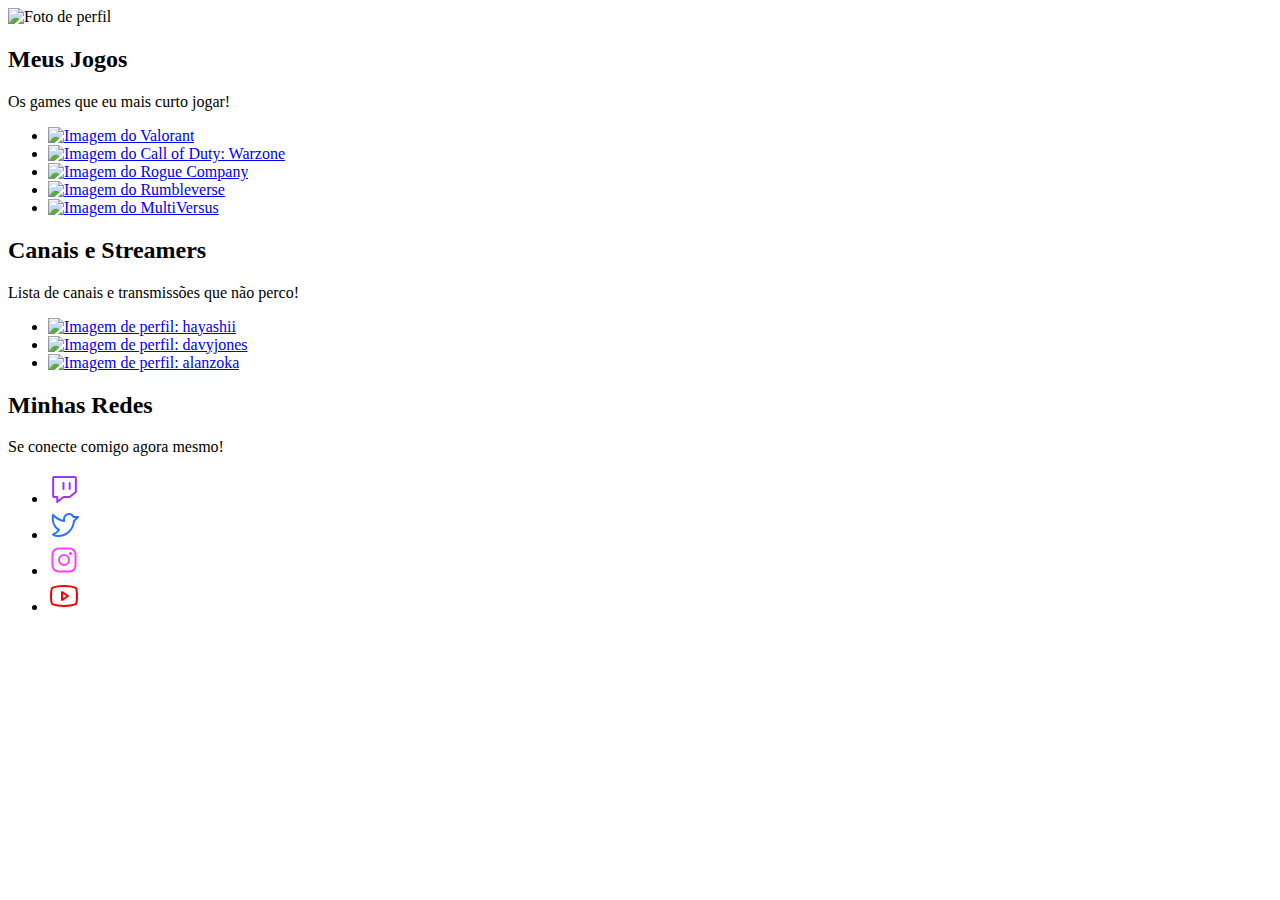
==== index.html @ f9d17933 "Project initial NLW" ====
<!DOCTYPE html>
<html lang="en">
<head>
    <link rel="preconnect" href="https://fonts.googleapis.com">
    <link rel="preconnect" href="https://fonts.gstatic.com" crossorigin>
    <link href="https://fonts.googleapis.com/css2?family=Inter:wght@400;700&display=swap" rel="stylesheet">
    <meta charset="UTF-8">
    <meta http-equiv="X-UA-Compatible" content="IE=edge">
    <meta name="viewport" content="width=device-width, initial-scale=1.0">
    <title>NLW eSpots</title>
    <link href="Style.css" rel="stylesheet">
</head>
<body>
    <header>
        <div>
            <img src="https://github.com/lionDias.png" alt="Foto de perfil">
        </div>
    </header>
    <main>
        <section>
            <div>
                <h2>Meus Jogos</h2>
                <p>Os games que eu mais curto jogar!</p>
                <ul class="gameList">
                    <li>
                        <a target="_Blank" href="https://www.twitch.tv/directory/game/VALORANT">
                            <img src="https://static-cdn.jtvnw.net/ttv-boxart/516575-188x250.jpg" alt="Imagem do Valorant">
                        </a>
                    </li>
                    <li>
                        <a target="_Blank" href="https://www.twitch.tv/directory/game/Call%20of%20Duty%3A%20Warzone">
                            <img src="https://static-cdn.jtvnw.net/ttv-boxart/512710-188x250.jpg" alt="Imagem do Call of Duty: Warzone">
                        </a>
                    </li>
                    <li>
                        <a target="_Blank" href="https://www.twitch.tv/directory/game/Rogue%20Company">
                            <img src="https://static-cdn.jtvnw.net/ttv-boxart/514194-188x250.jpg" alt="Imagem do Rogue Company">
                        </a>
                    </li>
                    <li>
                        <a target="_Blank" href="https://www.twitch.tv/directory/game/Rumbleverse">
                            <img src="https://static-cdn.jtvnw.net/ttv-boxart/161880494_IGDB-188x250.jpg" alt="Imagem do Rumbleverse">
                        </a>
                    </li>
                    <li>
                        <a target="_Blank" href="https://www.twitch.tv/directory/game/MultiVersus">
                            <img src="https://static-cdn.jtvnw.net/ttv-boxart/950189725-188x250.jpg" alt="Imagem do MultiVersus">
                        </a>
                    </li>
                    
                </ul>
            </div>
        </section>
        <section>
            <div>
                <h2>Canais e Streamers</h2>
                <p>Lista de canais e transmissões que não perco!</p>
                <ul class="channelList">
                    <li>
                        <a target="_Blank" href="https://www.twitch.tv/hayashii">
                            <img src="https://static-cdn.jtvnw.net/jtv_user_pictures/d67c0674-ba7c-49b4-949e-787da0542b9f-profile_image-150x150.png" alt="Imagem de perfil: hayashii">
                        </a>
                    </li>
                    <li>
                        <a target="_Blank" href="https://www.twitch.tv/davyjones">
                            <img src="https://static-cdn.jtvnw.net/jtv_user_pictures/abe01c02-472a-43c7-89d5-deb170e61132-profile_image-150x150.png" alt="Imagem de perfil: davyjones">
                        </a>
                    </li>
                    <li>
                        <a target="_Blank" href="https://www.twitch.tv/alanzoka">
                            <img src="https://static-cdn.jtvnw.net/jtv_user_pictures/15cec952-c1ba-4ff8-a79c-53c2fa5bd269-profile_image-150x150.png" alt="Imagem de perfil: alanzoka">
                        </a>
                    </li>
                </ul>
            </div>
        </section>
        <section>
            <div>
                <h2>Minhas Redes</h2>
                <p>Se conecte comigo agora mesmo!</p>
                <ul class="mediaList">
                    <li>
                        <a target="_Blank" href="https://www.twitch.tv/yswordz">
                            <svg width="33" height="32" viewBox="0 0 33 32" fill="none" xmlns="http://www.w3.org/2000/svg">
                                <path d="M21.2824 25H15.8426C15.6011 25.0001 15.3678 25.0844 15.1852 25.2375L9.28125 30V25H6.1875C5.914 25 5.65169 24.8946 5.4583 24.7071C5.2649 24.5196 5.15625 24.2652 5.15625 24V6C5.15625 5.73478 5.2649 5.48043 5.4583 5.29289C5.65169 5.10536 5.914 5 6.1875 5H26.8125C27.086 5 27.3483 5.10536 27.5417 5.29289C27.7351 5.48043 27.8438 5.73478 27.8438 6V19.5375C27.8417 19.6832 27.8072 19.8267 27.7427 19.9583C27.6782 20.0899 27.5851 20.2065 27.4699 20.3L21.9398 24.7625C21.7572 24.9156 21.5239 24.9999 21.2824 25V25Z" stroke="#9A35FF" stroke-width="2" stroke-linecap="round" stroke-linejoin="round"/>
                                <path d="M21.6562 11V17" stroke="#9A35FF" stroke-width="2" stroke-linecap="round" stroke-linejoin="round"/>
                                <path d="M15.4688 11V17" stroke="#9A35FF" stroke-width="2" stroke-linecap="round" stroke-linejoin="round"/>
                            </svg>                                
                        </a>
                    </li>
                    <li>
                        <a target="_Blank" href="https://www.twitter.com/zPsyches">
                            <svg width="32" height="32" viewBox="0 0 32 32" fill="none" xmlns="http://www.w3.org/2000/svg">
                                <path d="M16 11C16 8.25003 18.3125 5.96253 21.0625 6.00003C22.0256 6.01115 22.9649 6.30018 23.7676 6.83237C24.5704 7.36457 25.2023 8.11728 25.5875 9.00003H30L25.9625 13.0375C25.7019 17.0932 23.9066 20.8975 20.9415 23.6769C17.9764 26.4562 14.0641 28.002 10 28C6 28 5 26.5 5 26.5C5 26.5 9 25 11 22C11 22 3 18 5 7.00003C5 7.00003 10 12 16 13V11Z" stroke="#2871FF" stroke-width="2" stroke-linecap="round" stroke-linejoin="round"/>
                            </svg>       
                        </a>
                    </li>
                    <li>
                        <a target="_Blank" href="https://www.instagram.com/lion._.dias">
                            <svg width="32" height="32" viewBox="0 0 32 32" fill="none" xmlns="http://www.w3.org/2000/svg">
                                <path d="M16 21C18.7614 21 21 18.7614 21 16C21 13.2386 18.7614 11 16 11C13.2386 11 11 13.2386 11 16C11 18.7614 13.2386 21 16 21Z" stroke="#FA41FE" stroke-width="2" stroke-miterlimit="10"/>
                                <path d="M21.5 4.5H10.5C7.18629 4.5 4.5 7.18629 4.5 10.5V21.5C4.5 24.8137 7.18629 27.5 10.5 27.5H21.5C24.8137 27.5 27.5 24.8137 27.5 21.5V10.5C27.5 7.18629 24.8137 4.5 21.5 4.5Z" stroke="#FA41FE" stroke-width="2" stroke-linecap="round" stroke-linejoin="round"/>
                                <path d="M22.5 11C23.3284 11 24 10.3284 24 9.5C24 8.67157 23.3284 8 22.5 8C21.6716 8 21 8.67157 21 9.5C21 10.3284 21.6716 11 22.5 11Z" fill="#FA41FE"/>
                            </svg>      
                        </a>
                    </li>
                    <li>
                        <a target="_Blank" href="https://www.youtube.com/channel/UCJgaApIvH8OOdaZd_C2_WPQ">
                            <svg width="32" height="32" viewBox="0 0 32 32" fill="none" xmlns="http://www.w3.org/2000/svg">
                                <path d="M20 16L14 12V20L20 16Z" stroke="#F40000" stroke-width="2" stroke-linecap="round" stroke-linejoin="round"/>
                                <path d="M3 16C3 19.725 3.3875 21.9 3.675 23.025C3.75427 23.3302 3.90418 23.6126 4.11262 23.8493C4.32106 24.0859 4.58221 24.2703 4.875 24.3875C9.0625 25.9875 16 25.95 16 25.95C16 25.95 22.9375 25.9875 27.125 24.3875C27.4178 24.2703 27.6789 24.0859 27.8874 23.8493C28.0958 23.6126 28.2457 23.3302 28.325 23.025C28.6125 21.9 29 19.725 29 16C29 12.275 28.6125 10.1 28.325 8.975C28.2457 8.66975 28.0958 8.38741 27.8874 8.15074C27.6789 7.91407 27.4178 7.7297 27.125 7.6125C22.9375 6.0125 16 6.05 16 6.05C16 6.05 9.0625 6.0125 4.875 7.6125C4.58221 7.7297 4.32106 7.91407 4.11262 8.15074C3.90418 8.38741 3.75427 8.66975 3.675 8.975C3.3875 10.1 3 12.275 3 16Z" stroke="#F40000" stroke-width="2" stroke-linecap="round" stroke-linejoin="round"/>
                            </svg>     
                        </a>
                    </li>
                </ul>
            </div>
        </section>
    </main>
</body>
</html>
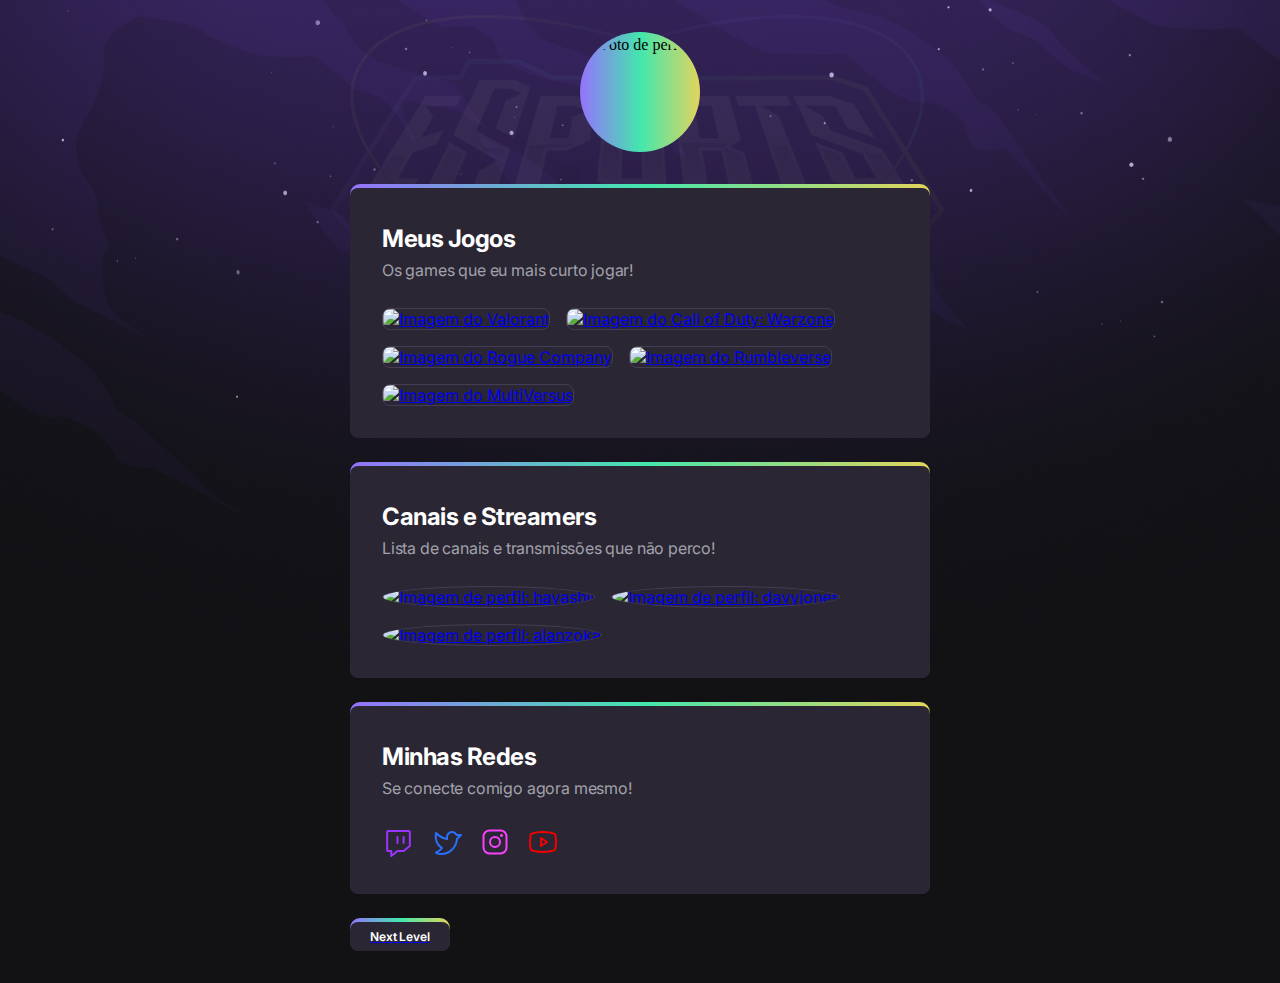
==== commit 439d406d: "fixing bugs" ====
--- a/index.html
+++ b/index.html
@@ -115,6 +115,14 @@
                 </ul>
             </div>
         </section>
+        <a href="./Next Level/Next Level.html">
+            <section class="button">
+                <div class="divButton">
+                    <p>Next Level</p>
+                </div>
+            </section>
+        </a>
+        </button>
     </main>
 </body>
 </html>--- a/Style.css
+++ b/Style.css
@@ -0,0 +1,158 @@
+* {
+    margin: 0;
+    padding: 0;
+    box-sizing: border-box;
+}
+body {
+    background-image: url(./img/Background.jpg);
+    background-position: top center;
+    background-repeat: no-repeat;
+    background-size: 100% auto;
+    background-color: #121214;
+}
+.nextLevel {
+    background-image: url(./img/Background.nextLevel.jpg);
+
+}
+header {
+    max-width: 580px;
+    width: 90%;
+    margin:auto;
+    padding-top: 32px;
+}
+header div {
+    border-radius: 50%;
+    background-image: linear-gradient(90deg, #9572FC 0%, #43E7AD 50.52%, #E2D45C 100%);
+    width: 120px;
+    margin: auto;
+    padding: 4px;
+    display: flex;
+    height: 120px;
+}
+.divNextLevel {
+    background-image: linear-gradient(90deg, #CE4747 0%, #6E3DFB 50.52%, #77E25C 100%);
+}
+header div img {
+    width: 100%;
+    border-radius: 50%;
+}
+main {
+    color: white;
+    max-width: 580px;
+    width: 90%;
+    margin: auto;
+    display: grid;
+    gap: 24px;
+    font-family:'Inter', sans-serif;
+    margin: 32px auto;
+}
+ul {
+    list-style: none;
+    display: flex;
+    flex-wrap: wrap;
+    gap: 16px;
+    margin-top: 24px;
+}
+div h2 {
+    line-height: 160%;
+    letter-spacing: -0.47px;
+}
+div p {
+    line-height: 160%;
+    letter-spacing: -0.18px;
+    color: #A1A1AA;
+}
+.gameList img, .filmList img, .seriesList img {
+    width: 90px;
+    border-radius: 8px;
+    border: 1px solid #443E54;
+}
+.channelList img  {
+    width: 70px;
+    border-radius: 50%;
+    border: 1px solid #443E54;
+}
+
+section {
+    background-image: linear-gradient(90deg, #9572FC 0%, #43E7AD 50.52%, #E2D45C 100%);
+    border-radius: 10px;
+    padding-top: 4px;
+}
+.sectionNextLevel {
+    background-image: linear-gradient(90deg, #CE4747 0%, #6E3DFB 50.52%, #77E25C 100%);
+}
+section div {
+    background-color: #2A2634;
+    padding: 32px;
+    padding-top: 24;
+    border-radius: 8px;
+}
+section ul li {
+    transition: transform .3s;
+}
+
+section ul li:hover {
+    transform: scale(1.1);
+}
+.button {
+    max-width: 100px;
+    max-height: 50px;
+    transition: transform .3s;
+}
+.button:hover {
+    transform: scale(1.1);
+}
+.divButton {
+    padding: 5px 10px;
+    text-align: center;
+    background-color: #2A2634;
+}
+.divButton p {
+    border: 0;
+    color: white;
+    font-weight: 600;
+    text-decoration: none;
+    font-size: 12px;
+}
+
+/* animation */
+
+header div {
+    animation: fromTop .7s .2s backwards;
+}
+main section {
+    animation: fromLeft .7s backwards;
+}
+main section:nth-child(1) {
+    animation-delay: 0;
+}
+main section:nth-child(2) {
+    animation-delay: .3s;
+}
+main section:nth-child(3) {
+    animation-delay: .6s;
+}
+
+@keyframes fromTop {
+    from {
+        opacity: 0;
+        transform: translateY(-30px)
+    }
+
+    to {
+        opacity: 1;
+        transform: translateY(0)
+    }
+}
+
+@keyframes fromLeft {
+    from {
+        opacity: 0;
+        transform: translateX(-30px)
+    }
+
+    to {
+        opacity: 1;
+        transform: translateX(0)
+    }
+}